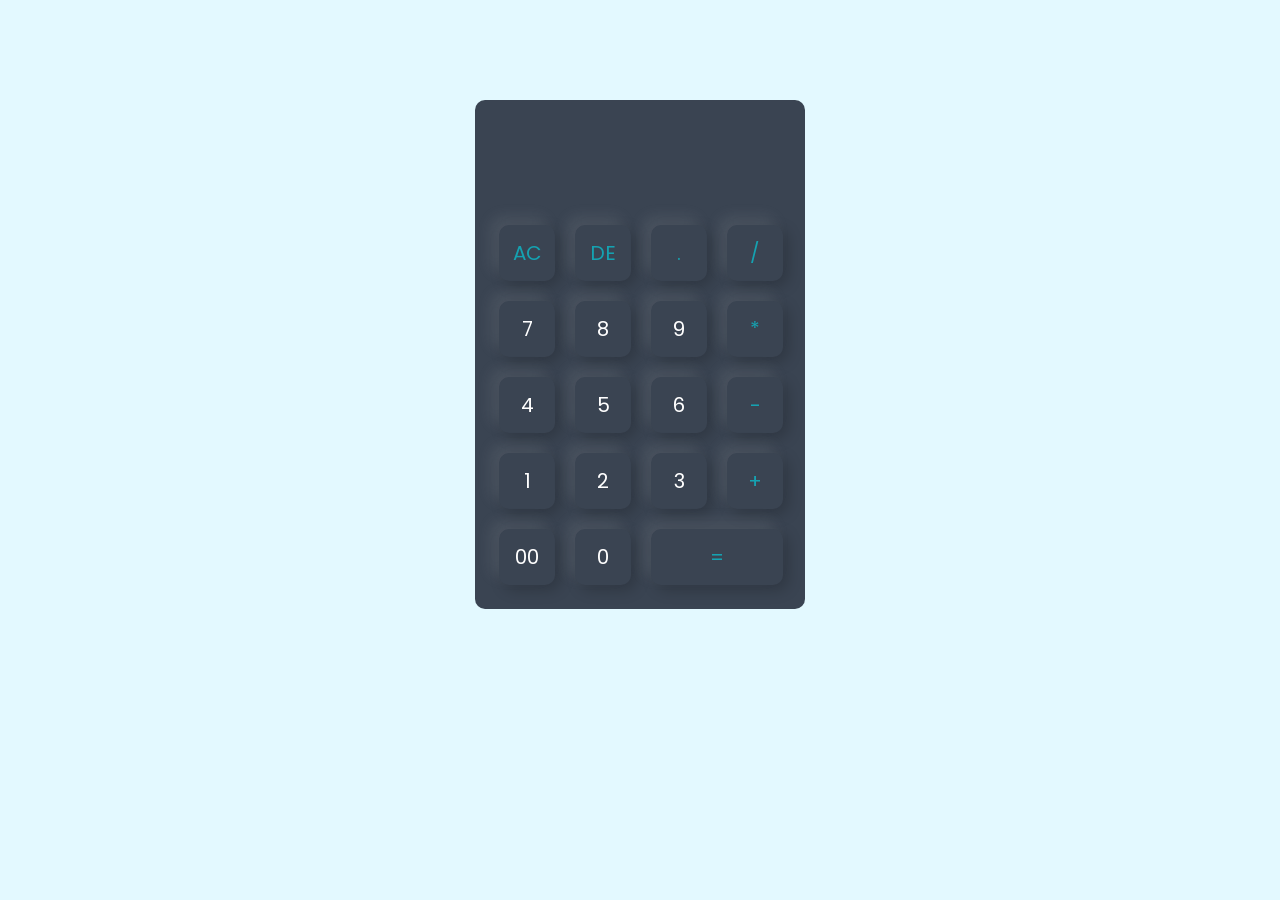
==== calculator/calculator.html @ 91a28b48 "Add files via upload" ====
<!DOCTYPE html>
<html lang="en">
<head>
    <meta charset="UTF-8">
    <meta name="viewport" content="width=device-width, initial-scale=1.0">
    <title>Calculator using javascript</title>
    <link href="https://fonts.googleapis.com/css?family=Poppins:100,100italic,200,200italic,300,300italic,regular,italic,500,500italic,600,600italic,700,700italic,800,800italic,900,900italic" rel="stylesheet" />
    <link rel="stylesheet" href="calculator.css">
    <script src="calculator.js" defer></script>
</head>
<body>
    <div class="container">
        <form>
            <div>
                <input type="text" name="display" value="" id="display" readonly>
            </div>

            <div class="buttons-container">
            <input type="button" value="AC" class="operator">
            <input type="button" value="DE"    class="operator">
            <input type="button" value="." class="operator">
            <input type="button" value="/" class="operator">
            <input type="button" value="7">
            <input type="button" value="8">
            <input type="button" value="9">
            <input type="button" value="*" class="operator">
            <input type="button" value="4">
            <input type="button" value="5">
            <input type="button" value="6">
            <input type="button" value="-" class="operator">
            <input type="button" value="1">
            <input type="button" value="2">
            <input type="button" value="3">
            <input type="button" value="+" class="operator">
            <input type="button" value="00">
            <input type="button" value="0">
            <input type="button" value="=" class="operator" id="equals">
        </div>
        </form>
    </div>  

</body>
</html>
---- calculator/calculator.css ----
*{
    margin:0px;
    padding:0px;
    box-sizing:border-box;
    font-family:'Poppins', sans-serif;
}
body{
    background-color:#e3f9ff;
}

.container{
    margin-top:100px;
    max-width:330px;
    padding:24px;
    border-radius:10px;   
    margin-inline:auto;
    background-color:#3a4452;    
}
#display{
    border:none;
    outline:none;
    width:100%;
    font-size:30px;
    padding-block:20px;
    box-shadow:none;
    text-align:end;
    cursor:initial;
}

input{
    border:none;
    outline:none;
    border-radius:10px;
    box-shadow:-8px -8px 15px rgba(225,225,225,0.1) , 5px 5px 15px rgba(0,0,0,0.2);
    background:transparent;
    font-size:20px;
    text-align:center;
    color:#fff;
    cursor:pointer;
}

.buttons-container{
    margin-top:16px;
    display:grid;
    grid-template-columns:repeat(4, 56px);
    grid-template-rows:repeat(5, 56px);
    gap:20px;
}

.operator{
    color:rgb(21, 162, 177);
}

#equals{
    grid-column: span 2;
}
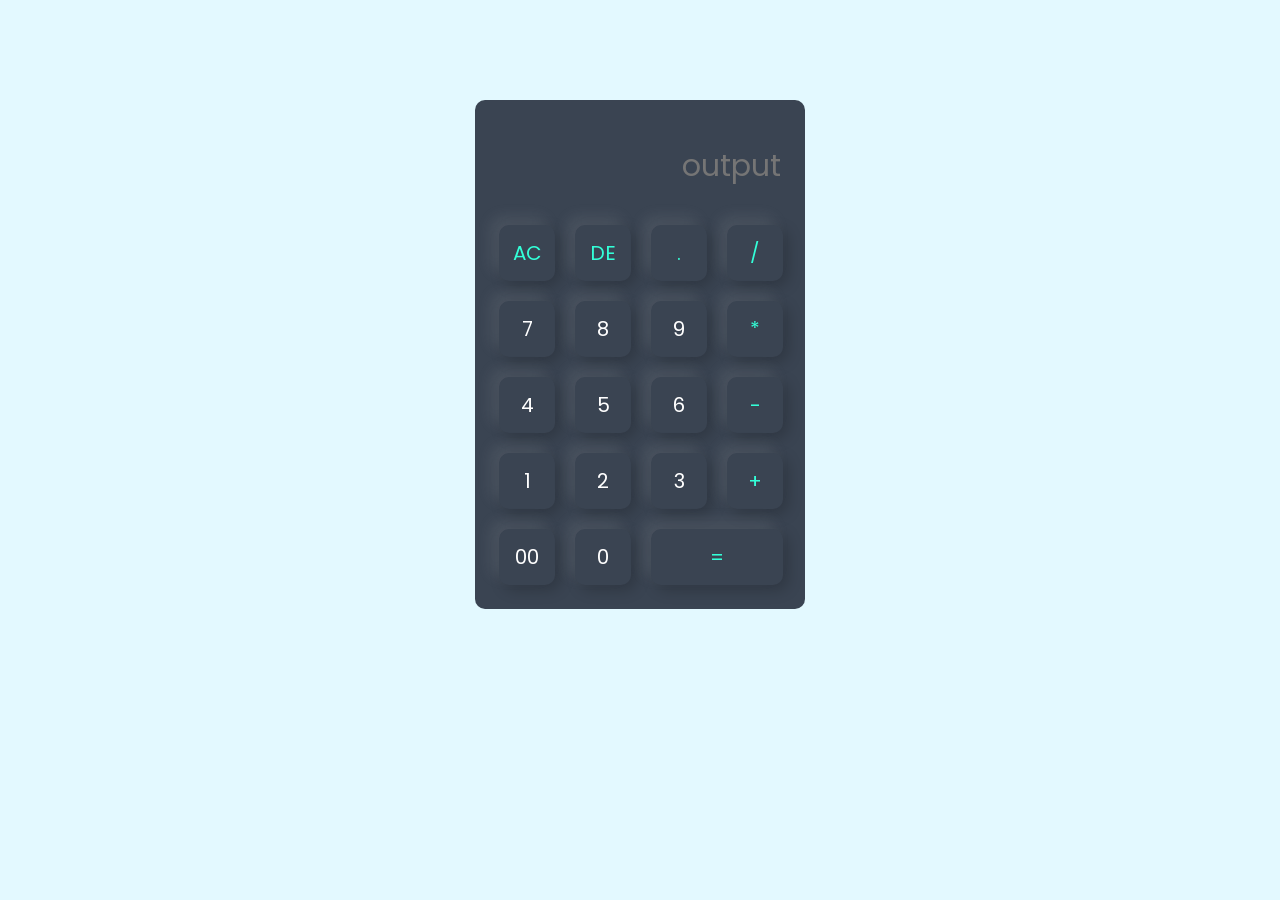
==== commit 70864113: "Update calculator.html changing html" ====
--- a/calculator/calculator.html
+++ b/calculator/calculator.html
@@ -12,32 +12,32 @@
     <div class="container">
         <form>
             <div>
-                <input type="text" name="display" value="" id="display" readonly>
+                <input type="text" name="display" value="" id="display" readonly placeholder="output">
             </div>
 
-            <div class="buttons-container">
-            <input type="button" value="AC" class="operator">
-            <input type="button" value="DE"    class="operator">
-            <input type="button" value="." class="operator">
-            <input type="button" value="/" class="operator">
-            <input type="button" value="7">
-            <input type="button" value="8">
-            <input type="button" value="9">
-            <input type="button" value="*" class="operator">
-            <input type="button" value="4">
-            <input type="button" value="5">
-            <input type="button" value="6">
-            <input type="button" value="-" class="operator">
-            <input type="button" value="1">
-            <input type="button" value="2">
-            <input type="button" value="3">
-            <input type="button" value="+" class="operator">
-            <input type="button" value="00">
-            <input type="button" value="0">
-            <input type="button" value="=" class="operator" id="equals">
+            <div class="buttons-container" >
+            <input type="button" value="AC" class="operator" onclick="clearDisplay()">
+            <input type="button" value="DE" class="operator" onclick="DeleteLastInput()">
+            <input type="button" value="." class="operator" onclick="appendOperatorToDisplay('.')">
+            <input type="button" value="/" class="operator" onclick="appendOperatorToDisplay('/')">
+            <input type="button" value="7" onclick="appendNumbersToDisplay('7')">
+            <input type="button" value="8" onclick="appendNumbersToDisplay('8')">
+            <input type="button" value="9" onclick="appendNumbersToDisplay('9')">
+            <input type="button" value="*" class="operator" onclick="appendOperatorToDisplay('*')">
+            <input type="button" value="4" onclick="appendNumbersToDisplay('4')">
+            <input type="button" value="5" onclick="appendNumbersToDisplay('5')">
+            <input type="button" value="6" onclick="appendNumbersToDisplay('6')">
+            <input type="button" value="-" class="operator" onclick="appendOperatorToDisplay('-')">
+            <input type="button" value="1" onclick="appendNumbersToDisplay('1')">
+            <input type="button" value="2" onclick="appendNumbersToDisplay('2')">
+            <input type="button" value="3" onclick="appendNumbersToDisplay('3')">
+            <input type="button" value="+" class="operator" onclick="appendOperatorToDisplay('+')">
+            <input type="button" value="00" onclick="appendNumbersToDisplay('00')">
+            <input type="button" value="0" onclick="appendNumbersToDisplay('0')">
+            <input type="button" value="=" class="operator" id="equals" onclick="calculate()">
         </div>
         </form>
     </div>  
 
 </body>
-</html>+</html>
--- a/calculator/calculator.css
+++ b/calculator/calculator.css
@@ -48,7 +48,7 @@
 }
 
 .operator{
-    color:rgb(21, 162, 177);
+    color:#33ffd8;
 }
 
 #equals{
